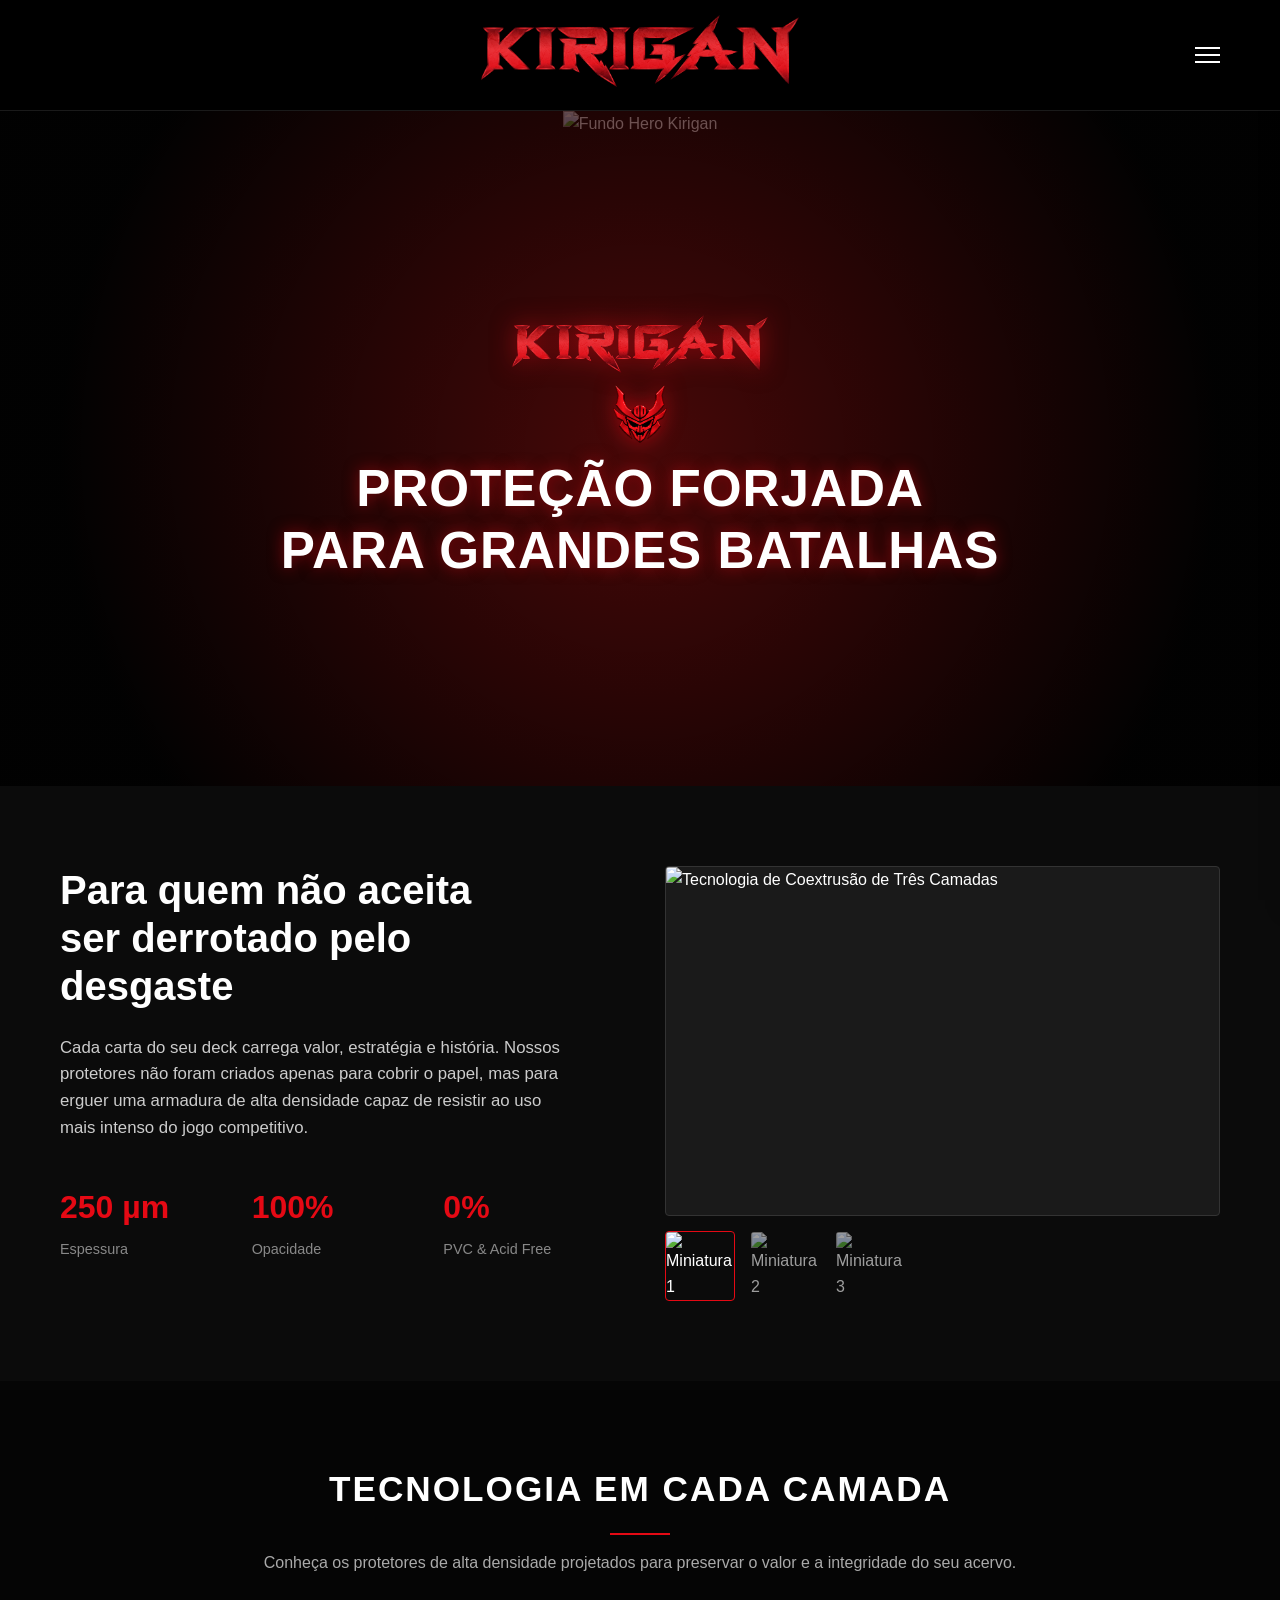
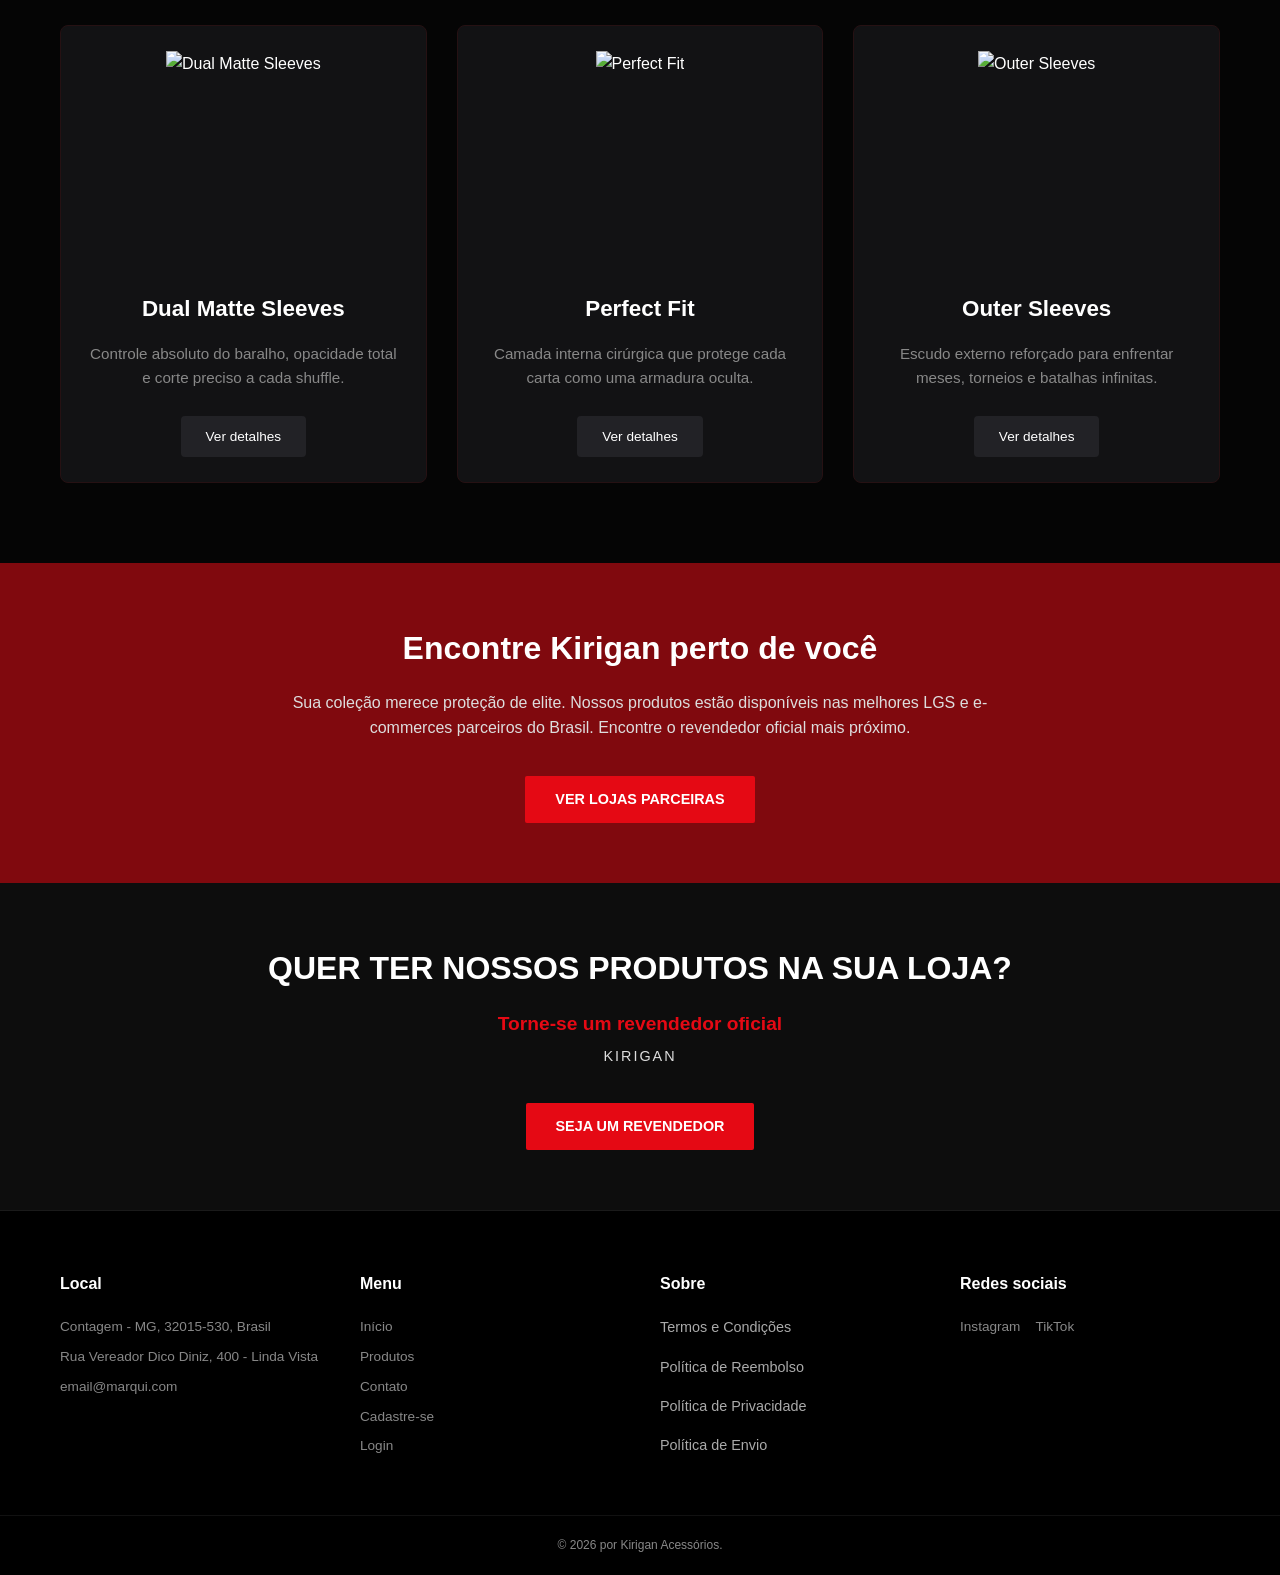
==== index.html @ 913b8e01 "Últimas adições de páginas Ultimas atualizaçãos" ====
<!DOCTYPE html>
<html lang="pt-BR">
<head>
  <meta charset="UTF-8">
  <meta name="viewport" content="width=device-width, initial-scale=1.0">
  <title>KIRIGAN - Proteção Forjada para Grandes Batalhas</title>
  <link rel="stylesheet" href="src/css/styles.css">
</head>
<body>

  <!-- Header / Nav -->
  <header class="navbar">
    <div class="container nav-container">
      <div class="logo">
        <a href="index.html">
          <img src="src/images/logo.png" alt="Kirigan Logo" class="logo-img-header">
        </a>
      </div>
      <button class="menu-toggle" id="menuToggle" aria-label="Abrir Menu">
        <span></span>
        <span></span>
        <span></span>
      </button>
    </div>
  </header>

  <!-- Side Menu (Menu Lateral) -->
  <div class="side-menu-overlay" id="sideMenuOverlay"></div>
  <aside class="side-menu" id="sideMenu">
    <div class="side-menu-header">
      <img src="src/images/emblema.png" alt="Emblema Kirigan" class="side-menu-emblem">
      <button class="menu-close" id="menuClose" aria-label="Fechar Menu">&times;</button>
    </div>
    <nav class="side-nav">
      <ul>
        <li><a href="index.html">Início</a></li>
        <li><a href="produtos.html">Produtos</a></li>
        <li class="has-submenu">
          <a href="#" class="submenu-toggle">Sobre <span class="arrow">▼</span></a>
          <ul class="submenu">
            <li><a href="termos-e-condicoes.html">Termos e Condições</a></li>
            <li><a href="politica-de-reembolso.html">Política de Reembolso</a></li>
            <li><a href="politica-de-privacidade.html">Política de Privacidade</a></li>
            <li><a href="politica-de-envio.html">Política de Envio</a></li>
          </ul>
        </li>
        <li><a href="contato.html">Contato</a></li>
        <li><a href="cadastre-se.html">Cadastre-se</a></li>
        <li><a href="login.html">Login</a></li>
      </ul>
    </nav>
  </aside>

  <!-- Hero Section -->
  <section class="hero">
    <div class="hero-bg">
      <img src="src/images/Hero Home.png" alt="Fundo Hero Kirigan">
    </div>
    <div class="hero-overlay"></div>
    <div class="hero-content">
      <div class="hero-brand-stack">
        <img src="src/images/logo.png" alt="Kirigan Logo" class="hero-logo-top">
        <img src="src/images/emblema.png" alt="Emblema Kirigan" class="hero-emblem">
      </div>
      <h2>PROTEÇÃO FORJADA<br>PARA GRANDES BATALHAS</h2>
    </div>
  </section>

  <!-- Feature Section (Sobre o Produto) -->
  <section class="about-section">
    <div class="container about-grid">
      <div class="about-text">
        <h2>Para quem não aceita<br>ser derrotado pelo<br>desgaste</h2>
        <p>
          Cada carta do seu deck carrega valor, estratégia e história. Nossos protetores não foram criados apenas para cobrir o papel, mas para erguer uma armadura de alta densidade capaz de resistir ao uso mais intenso do jogo competitivo.
        </p>
        
        <div class="stats-grid">
          <div class="stat-item">
            <h3>250 µm</h3>
            <p>Espessura</p>
          </div>
          <div class="stat-item">
            <h3>100%</h3>
            <p>Opacidade</p>
          </div>
          <div class="stat-item">
            <h3>0%</h3>
            <p>PVC & Acid Free</p>
          </div>
        </div>
      </div>

      <div class="about-gallery">
        <div class="main-image-box">
          <img id="mainDisplayImage" src="src/images/Tecnologia de Coextrusão em Três Camadas.png" alt="Tecnologia de Coextrusão de Três Camadas">
        </div>
        <div class="thumbs-grid">
          <img src="src/images/Ensaio de Tração de Filme Plástico Teal.png" class="thumb active" onclick="changeImage(this.src)" alt="Miniatura 1">
          <img src="src/images/Caixas KIRIGAN com Leques Texturizados.png" class="thumb" onclick="changeImage(this.src)" alt="Miniatura 2">
          <img src="src/images/Tecnologia de Coextrusão em Três Camadas.png" class="thumb" onclick="changeImage(this.src)" alt="Miniatura 3">
        </div>
      </div>
    </div>
  </section>

  <!-- Products Section -->
  <section class="products-section">
    <div class="container">
      <div class="section-header">
        <h2>TECNOLOGIA EM CADA CAMADA</h2>
        <hr class="red-line">
        <p>Conheça os protetores de alta densidade projetados para preservar o valor e a integridade do seu acervo.</p>
      </div>

      <div class="cards-grid">
        <!-- Card 1 -->
        <div class="card">
          <div class="card-img">
            <img src="src/images/Dual matte.png" alt="Dual Matte Sleeves">
          </div>
          <h3>Dual Matte Sleeves</h3>
          <p>Controle absoluto do baralho, opacidade total e corte preciso a cada shuffle.</p>
          <a href="#" class="btn-secondary">Ver detalhes</a>
        </div>

        <!-- Card 2 -->
        <div class="card">
          <div class="card-img">
            <img src="src/images/Perfect fit.png" alt="Perfect Fit">
          </div>
          <h3>Perfect Fit</h3>
          <p>Camada interna cirúrgica que protege cada carta como uma armadura oculta.</p>
          <a href="#" class="btn-secondary">Ver detalhes</a>
        </div>

        <!-- Card 3 -->
        <div class="card">
          <div class="card-img">
            <img src="src/images/Outer Sleeve.png" alt="Outer Sleeves">
          </div>
          <h3>Outer Sleeves</h3>
          <p>Escudo externo reforçado para enfrentar meses, torneios e batalhas infinitas.</p>
          <a href="#" class="btn-secondary">Ver detalhes</a>
        </div>
      </div>
    </div>
  </section>

  <!-- CTA Store Locator -->
  <section class="cta-banner red-banner">
    <div class="container">
      <h2>Encontre Kirigan perto de você</h2>
      <p>Sua coleção merece proteção de elite. Nossos produtos estão disponíveis nas melhores LGS e e-commerces parceiros do Brasil. Encontre o revendedor oficial mais próximo.</p>
      <a href="#" class="btn-main">VER LOJAS PARCEIRAS</a>
    </div>
  </section>

  <!-- CTA B2B (Revendedor) -->
  <section class="cta-banner dark-banner">
    <div class="container">
      <h2>QUER TER NOSSOS PRODUTOS NA SUA LOJA?</h2>
      <p class="highlight-red">Torne-se um revendedor oficial</p>
      <p class="brand-sub">KIRIGAN</p>
      <a href="#" class="btn-main font-bold">SEJA UM REVENDEDOR</a>
    </div>
  </section>

  <!-- Footer -->
  <footer class="footer">
    <div class="container footer-grid">
      <div class="footer-col">
        <h4>Local</h4>
        <p>Contagem - MG, 32015-530, Brasil</p>
        <p>Rua Vereador Dico Diniz, 400 - Linda Vista</p>
        <p>email@marqui.com</p>
      </div>

      <div class="footer-col">
        <h4>Menu</h4>
        <ul>
          <li><a href="index.html">Início</a></li>
          <li><a href="produtos.html">Produtos</a></li>
          <li><a href="contato.html">Contato</a></li>
          <li><a href="cadastre-se.html">Cadastre-se</a></li>
          <li><a href="login.html">Login</a></li>
        </ul>
      </div>

      <div class="footer-col">
        <h4>Sobre</h4>
        <ul class="footer-submenu">
          <li><a href="termos-e-condicoes.html">Termos e Condições</a></li>
          <li><a href="politica-de-reembolso.html">Política de Reembolso</a></li>
          <li><a href="politica-de-privacidade.html">Política de Privacidade</a></li>
          <li><a href="politica-de-envio.html">Política de Envio</a></li>
        </ul>
      </div>

      <div class="footer-col">
        <h4>Redes sociais</h4>
        <div class="social-links">
          <a href="#" aria-label="Instagram">Instagram</a>
          <a href="#" aria-label="TikTok">TikTok</a>
        </div>
      </div>
    </div>
    
    <div class="footer-bottom">
      <p>&copy; 2026 por Kirigan Acessórios.</p>
    </div>
  </footer>

  <script src="src/script/script.js"></script>
</body>
</html>
---- src/css/styles.css ----
/* RESET & BASE STYLES */
* {
  margin: 0;
  padding: 0;
  box-sizing: border-box;
  font-family: 'Segoe UI', Tahoma, Geneva, Verdana, sans-serif;
}

body {
  background-color: #0d0d0d;
  color: #ffffff;
  line-height: 1.6;
}

.container {
  max-width: 1200px;
  margin: 0 auto;
  padding: 0 20px;
}

/* NAVBAR */
.navbar {
  background-color: #000000;
  padding: 15px 0;
  border-bottom: 1px solid #1a1a1a;
  position: sticky;
  top: 0;
  z-index: 100;
}

.nav-container {
  position: relative;
  display: flex;
  justify-content: center;
  align-items: center;
}

.logo {
  text-align: center;
}

.logo a {
  display: inline-block;
  text-decoration: none;
}

.logo-img-header {
  height: 72px;
  width: auto;
  display: block;
  object-fit: contain;
}

.menu-toggle {
  position: absolute;
  right: 20px;
  background: none;
  border: none;
  cursor: pointer;
  display: flex;
  flex-direction: column;
  gap: 5px;
}

.menu-toggle span {
  display: block;
  width: 25px;
  height: 2px;
  background-color: #ffffff;
}

/* SIDE MENU (MENU LATERAL E SUB-MENU) */
.side-menu-overlay {
  position: fixed;
  top: 0;
  left: 0;
  width: 100%;
  height: 100%;
  background-color: rgba(0, 0, 0, 0.6);
  opacity: 0;
  visibility: hidden;
  transition: opacity 0.3s ease, visibility 0.3s ease;
  z-index: 998;
}

.side-menu-overlay.active {
  opacity: 1;
  visibility: visible;
}

.side-menu {
  position: fixed;
  top: 0;
  right: -320px;
  width: 300px;
  height: 100%;
  background-color: #000000;
  border-left: 1px solid #1a1a1a;
  box-shadow: -5px 0 25px rgba(0, 0, 0, 0.8);
  transition: right 0.4s cubic-bezier(0.77, 0, 0.175, 1);
  z-index: 999;
  display: flex;
  flex-direction: column;
  padding: 30px;
  overflow-y: auto;
}

.side-menu.active {
  right: 0;
}

.side-menu-header {
  display: flex;
  justify-content: space-between;
  align-items: center;
  margin-bottom: 30px;
}

.side-menu-emblem {
  height: 32px;
  width: auto;
  object-fit: contain;
}

.menu-close {
  background: none;
  border: none;
  color: #ffffff;
  font-size: 2.2rem;
  cursor: pointer;
  transition: color 0.3s;
  line-height: 1;
}

.menu-close:hover {
  color: #e50914;
}

.side-nav ul {
  list-style: none;
  display: flex;
  flex-direction: column;
  gap: 15px;
}

.side-nav ul li a {
  position: relative;
  color: #ffffff;
  text-decoration: none;
  font-size: 1.1rem;
  font-weight: 500;
  display: inline-block;
  transition: color 0.3s;
}

.side-nav ul li a:hover {
  color: #ffffff;
}

.side-nav ul li a::after {
  content: '';
  position: absolute;
  left: 0;
  bottom: -4px;
  width: 0;
  height: 2px;
  background-color: #ffffff;
  transition: width 0.3s ease-in-out;
}

.side-nav ul li a:hover::after {
  width: 100%;
}

/* SUB-MENU ESTILOS */
.has-submenu {
  position: relative;
}

.submenu-toggle {
  display: flex !important;
  align-items: center;
  justify-content: space-between;
  width: 100%;
}

.submenu-toggle .arrow {
  font-size: 0.7rem;
  margin-left: 10px;
  transition: transform 0.3s ease;
}

.has-submenu.open .arrow {
  transform: rotate(180deg);
}

.submenu {
  max-height: 0;
  overflow: hidden;
  transition: max-height 0.4s ease, padding 0.3s ease;
  display: flex;
  flex-direction: column;
  gap: 10px !important;
  padding-left: 15px;
  margin-top: 5px;
  border-left: 2px solid #e50914;
}

.has-submenu.open .submenu {
  max-height: 300px;
  padding-top: 8px;
  padding-bottom: 8px;
}

.submenu li a {
  font-size: 0.92rem !important;
  color: #aaaaaa !important;
}

.submenu li a:hover {
  color: #e50914 !important;
}

/* HERO SECTION */
.hero {
  position: relative;
  height: 75vh;
  min-height: 500px;
  display: flex;
  align-items: center;
  justify-content: center;
  text-align: center;
  overflow: hidden;
}

.hero-bg {
  position: absolute;
  top: 0;
  left: 0;
  width: 100%;
  height: 100%;
}

.hero-bg img {
  width: 100%;
  height: 100%;
  object-fit: cover;
}

.hero-overlay {
  position: absolute;
  top: 0;
  left: 0;
  width: 100%;
  height: 100%;
  background: radial-gradient(circle, rgba(160, 0, 0, 0.4) 0%, rgba(0, 0, 0, 0.9) 80%);
}

.hero-content {
  position: relative;
  z-index: 2;
  display: flex;
  flex-direction: column;
  align-items: center;
}

.hero-brand-stack {
  display: flex;
  flex-direction: column;
  align-items: center;
  gap: 12px;
  margin-bottom: 10px;
}

.hero-logo-top {
  height: 58px;
  width: auto;
  object-fit: contain;
  filter: drop-shadow(0 0 12px rgba(229, 9, 20, 0.5));
}

.hero-emblem {
  height: 58px;
  width: auto;
  object-fit: contain;
  filter: drop-shadow(0 0 10px rgba(229, 9, 20, 0.6));
}

.hero-content h2 {
  font-size: 3.2rem;
  font-weight: 900;
  text-transform: uppercase;
  letter-spacing: 1px;
  line-height: 1.2;
  margin-top: 5px;
  text-shadow: 0 0 15px rgba(229, 9, 20, 0.5);
}

/* ABOUT SECTION */
.about-section {
  padding: 80px 0;
  background-color: #0b0b0b;
}

.about-grid {
  display: grid;
  grid-template-columns: 1fr 1fr;
  gap: 50px;
  align-items: center;
}

.about-text h2 {
  font-size: 2.5rem;
  line-height: 1.2;
  margin-bottom: 25px;
}

.about-text p {
  color: #cccccc;
  font-size: 1.05rem;
  margin-bottom: 40px;
  max-width: 500px;
}

.stats-grid {
  display: grid;
  grid-template-columns: repeat(3, 1fr);
  gap: 20px;
}

.stat-item h3 {
  color: #e50914;
  font-size: 2rem;
  font-weight: 800;
}

.stat-item p {
  color: #888888;
  font-size: 0.9rem;
  margin-top: 5px;
}

.about-gallery .main-image-box {
  width: 100%;
  height: 350px;
  background-color: #1a1a1a;
  border-radius: 4px;
  overflow: hidden;
  border: 1px solid #333;
}

.about-gallery .main-image-box img {
  width: 100%;
  height: 100%;
  object-fit: cover;
}

.thumbs-grid {
  display: flex;
  gap: 15px;
  margin-top: 15px;
}

.thumbs-grid img {
  width: 70px;
  height: 70px;
  object-fit: cover;
  border-radius: 4px;
  cursor: pointer;
  opacity: 0.6;
  border: 1px solid transparent;
  transition: all 0.3s ease;
}

.thumbs-grid img.active,
.thumbs-grid img:hover {
  opacity: 1;
  border-color: #e50914;
}

/* PRODUCTS SECTION */
.products-section {
  padding: 80px 0;
  background-color: #050505;
  text-align: center;
}

.section-header h2 {
  font-size: 2.2rem;
  letter-spacing: 2px;
}

.red-line {
  width: 60px;
  height: 2px;
  background-color: #e50914;
  border: none;
  margin: 15px auto;
}

.section-header p {
  color: #aaaaaa;
  margin-bottom: 50px;
}

.cards-grid {
  display: grid;
  grid-template-columns: repeat(3, 1fr);
  gap: 30px;
}

.card {
  background: #121214;
  border: 1px solid #261113;
  border-radius: 8px;
  padding: 25px;
  display: flex;
  flex-direction: column;
  align-items: center;
  transition: transform 0.3s ease, border-color 0.3s ease;
}

.card:hover {
  transform: translateY(-5px);
  border-color: #e50914;
}

.card-img {
  width: 100%;
  height: 220px;
  margin-bottom: 20px;
  border-radius: 4px;
  overflow: hidden;
}

.card-img img {
  width: 100%;
  height: 100%;
  object-fit: cover;
}

.card h3 {
  font-size: 1.4rem;
  margin-bottom: 15px;
}

.card p {
  color: #888888;
  font-size: 0.95rem;
  margin-bottom: 25px;
  flex-grow: 1;
}

.btn-secondary {
  display: inline-block;
  padding: 10px 25px;
  background-color: #222226;
  color: #ffffff;
  text-decoration: none;
  border-radius: 4px;
  font-size: 0.85rem;
  transition: background-color 0.3s;
}

.btn-secondary:hover {
  background-color: #333338;
}

/* CTA BANNERS */
.cta-banner {
  padding: 60px 20px;
  text-align: center;
}

.red-banner {
  background-color: #80090e;
}

.dark-banner {
  background-color: #0d0d0d;
}

.cta-banner h2 {
  font-size: 2rem;
  margin-bottom: 15px;
}

.cta-banner p {
  max-width: 700px;
  margin: 0 auto 25px auto;
  color: #dddddd;
}

.highlight-red {
  color: #e50914 !important;
  font-weight: 600;
  font-size: 1.2rem;
  margin-bottom: 5px !important;
}

.brand-sub {
  color: #888888;
  letter-spacing: 2px;
  font-size: 0.9rem;
}

.btn-main {
  display: inline-block;
  background-color: #e50914;
  color: #ffffff;
  padding: 12px 30px;
  text-decoration: none;
  font-size: 0.9rem;
  font-weight: 700;
  border-radius: 2px;
  margin-top: 10px;
  transition: background-color 0.3s;
}

.btn-main:hover {
  background-color: #b30710;
}

/* FOOTER */
.footer {
  background-color: #000000;
  padding: 60px 0 20px 0;
  border-top: 1px solid #1a1a1a;
  color: #888888;
  font-size: 0.85rem;
}

.footer-grid {
  display: grid;
  grid-template-columns: repeat(4, 1fr);
  gap: 40px;
  margin-bottom: 50px;
}

.footer-col h4 {
  color: #ffffff;
  margin-bottom: 20px;
  font-size: 1rem;
}

.footer-col p {
  margin-bottom: 8px;
}

.footer-col ul {
  list-style: none;
}

.footer-col ul li {
  margin-bottom: 8px;
}

.footer-col a {
  color: #888888;
  text-decoration: none;
  transition: color 0.3s;
}

.footer-col a:hover {
  color: #ffffff;
}

.social-links {
  display: flex;
  gap: 15px;
}

.footer-bottom {
  text-align: center;
  padding-top: 20px;
  border-top: 1px solid #111111;
  font-size: 0.75rem;
}

/* PÁGINAS JURÍDICAS / INSTITUCIONAIS */
.page-header-banner {
  background-color: #121214;
  padding: 60px 0;
  text-align: center;
  border-bottom: 1px solid #1a1a1a;
}

.page-header-banner h1 {
  font-size: 2.2rem;
  color: #ffffff;
}

.legal-content-section {
  padding: 60px 0;
  background-color: #0d0d0d;
}

.legal-container {
  max-width: 900px;
  color: #cccccc;
}

.legal-container h2 {
  font-size: 1.4rem;
  color: #ffffff;
  margin-bottom: 20px;
  border-bottom: 1px solid #222;
  padding-bottom: 10px;
}

.legal-container h3 {
  font-size: 1.15rem;
  color: #e50914;
  margin-top: 30px;
  margin-bottom: 10px;
}

.legal-container p {
  margin-bottom: 15px;
  font-size: 0.95rem;
  line-height: 1.7;
}

.legal-container ul {
  margin-left: 20px;
  margin-bottom: 20px;
}

.legal-container ul li {
  margin-bottom: 8px;
  font-size: 0.95rem;
}

/* RESPONSIVE DESIGN */
@media (max-width: 900px) {
  .about-grid, .cards-grid, .footer-grid {
    grid-template-columns: 1fr;
  }
  
  .hero-content h2 {
    font-size: 2rem;
  }
  
  .stats-grid {
    grid-template-columns: 1fr 1fr 1fr;
    text-align: center;
  }
}

/* SUB-MENU DO RODAPÉ */
.footer-submenu {
  list-style: none;
  display: flex;
  flex-direction: column;
  gap: 8px;
}

.footer-submenu li a {
  color: #aaaaaa;
  font-size: 0.9rem;
  text-decoration: none;
  transition: color 0.3s;
}

.footer-submenu li a:hover {
  color: #e50914;
}
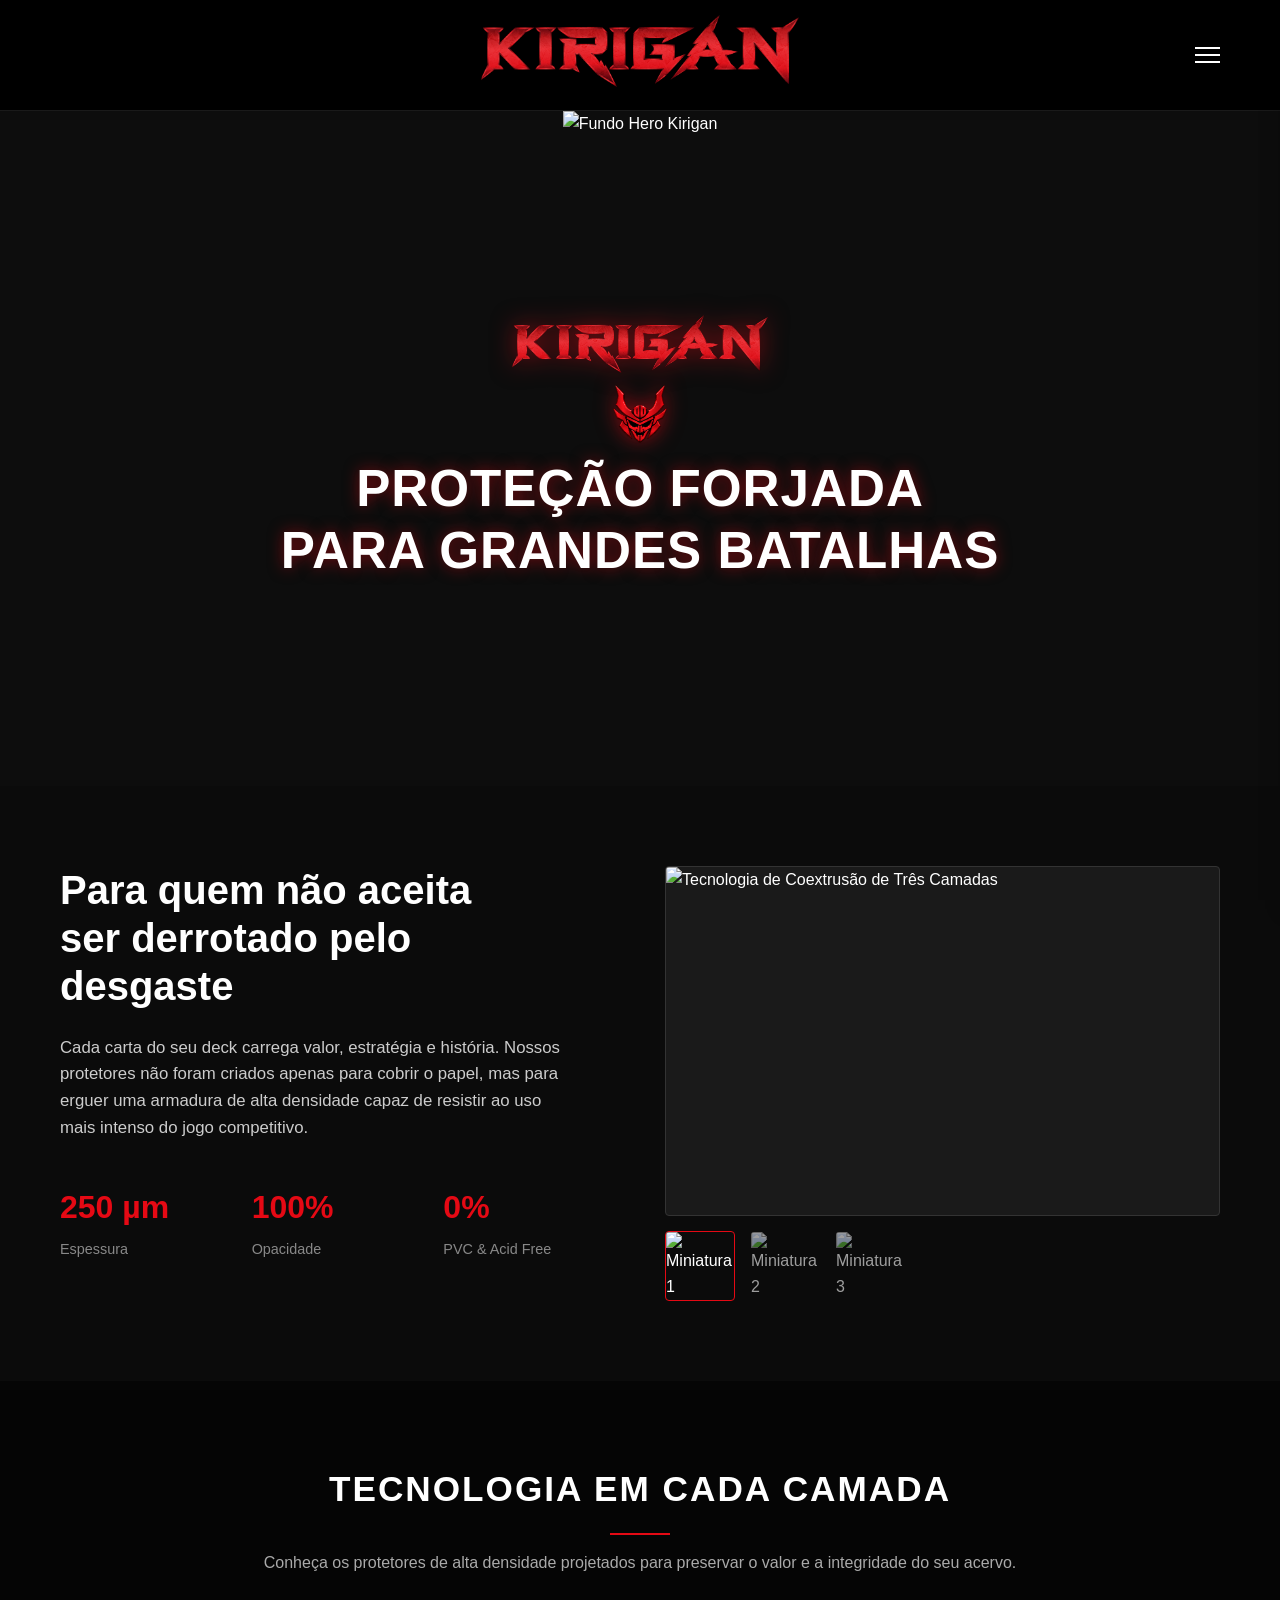
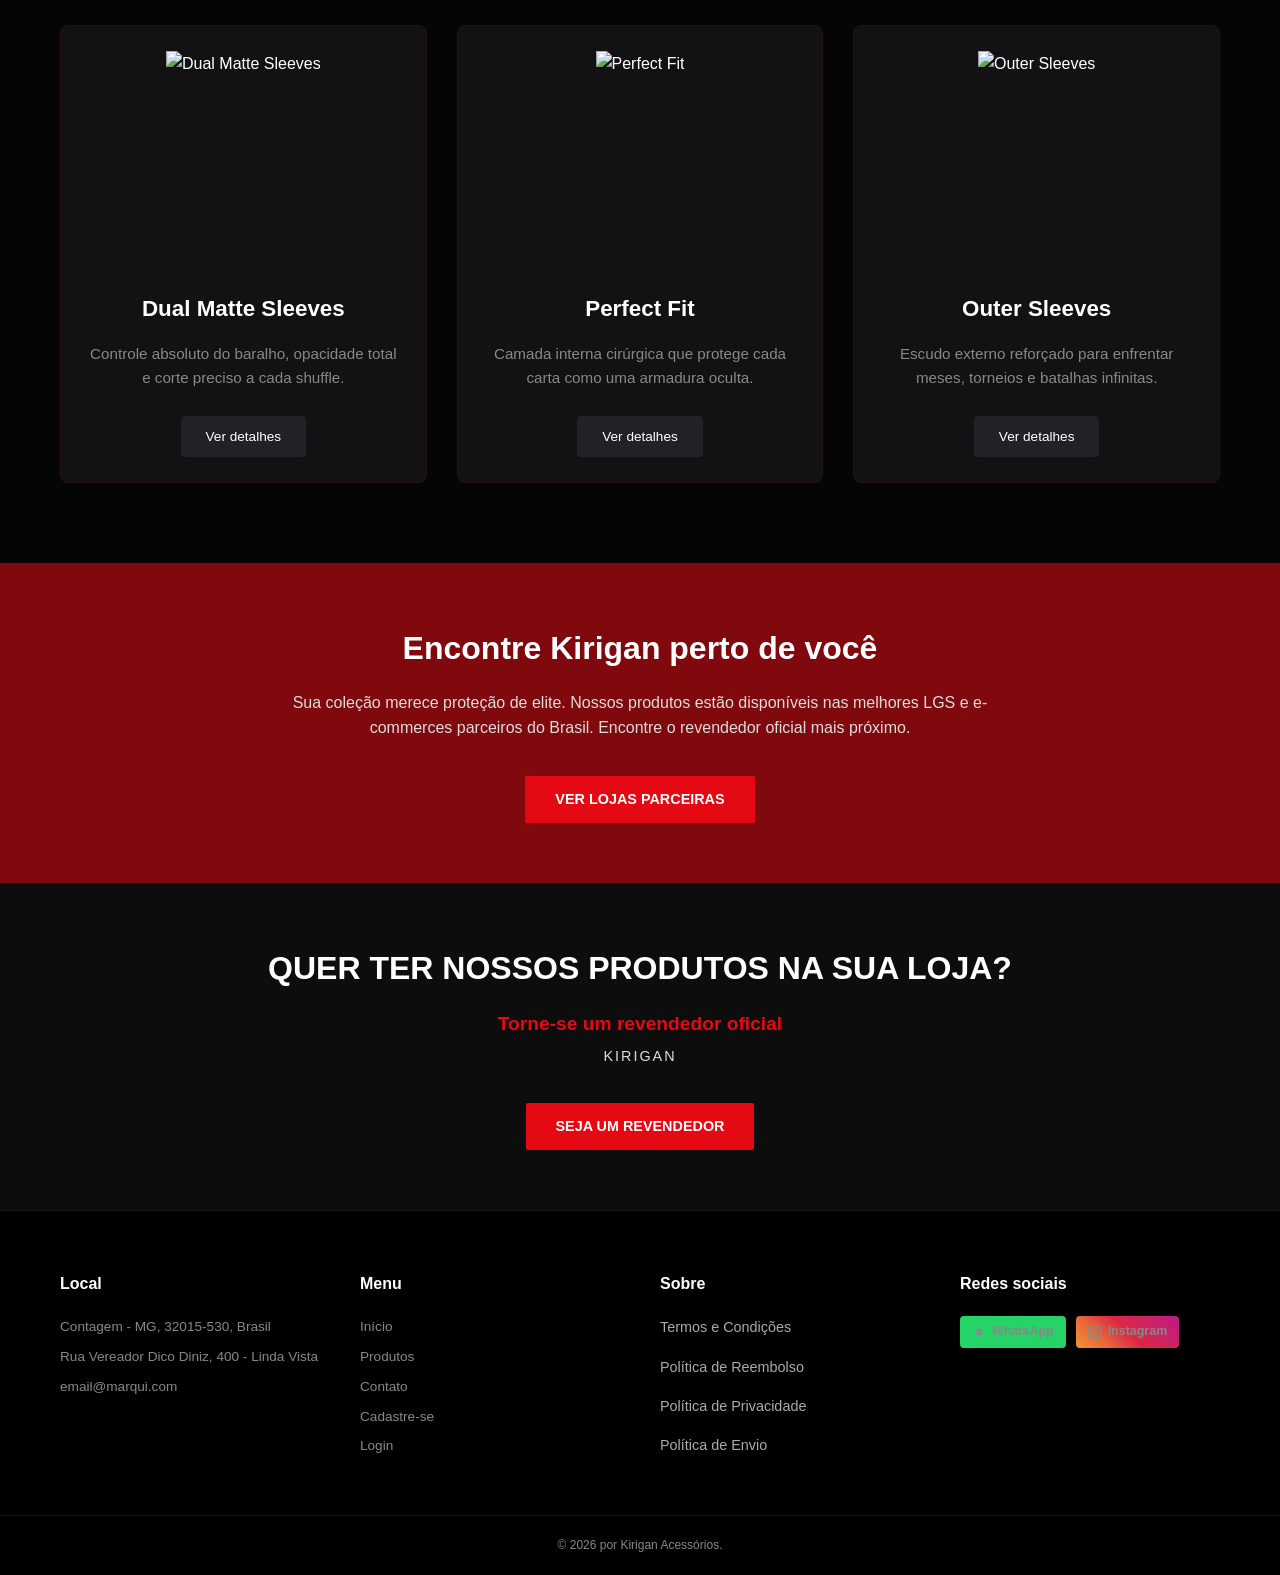
==== commit 28c1dbd7: "Atualização e adição Adição das páginas de produtos, contatos e botõs de redes sociais." ====
--- a/index.html
+++ b/index.html
@@ -162,13 +162,14 @@
       <h2>QUER TER NOSSOS PRODUTOS NA SUA LOJA?</h2>
       <p class="highlight-red">Torne-se um revendedor oficial</p>
       <p class="brand-sub">KIRIGAN</p>
-      <a href="#" class="btn-main font-bold">SEJA UM REVENDEDOR</a>
+      <a href="cadastre-se.html" class="btn-main font-bold">SEJA UM REVENDEDOR</a>
     </div>
   </section>
 
   <!-- Footer -->
   <footer class="footer">
     <div class="container footer-grid">
+      
       <div class="footer-col">
         <h4>Local</h4>
         <p>Contagem - MG, 32015-530, Brasil</p>
@@ -180,7 +181,7 @@
         <h4>Menu</h4>
         <ul>
           <li><a href="index.html">Início</a></li>
-          <li><a href="produtos.html">Produtos</a></li>
+          <li><a href="produtos.html?produto=dual-matte">Produtos</a></li>
           <li><a href="contato.html">Contato</a></li>
           <li><a href="cadastre-se.html">Cadastre-se</a></li>
           <li><a href="login.html">Login</a></li>
@@ -199,13 +200,21 @@
 
       <div class="footer-col">
         <h4>Redes sociais</h4>
-        <div class="social-links">
-          <a href="#" aria-label="Instagram">Instagram</a>
-          <a href="#" aria-label="TikTok">TikTok</a>
-        </div>
-      </div>
-    </div>
-    
+        <div class="footer-social-badges">
+          <a href="https://wa.me/553187849663?text=Olá,%20gostaria%20de%20mais%20informações." target="_blank" class="footer-badge-btn footer-badge-whatsapp" aria-label="WhatsApp">
+            <svg width="14" height="14" viewBox="0 0 24 24" fill="currentColor"><path d="M12.031 6.172c-3.181 0-5.767 2.586-5.768 5.766-.001 1.298.38 2.27 1.019 3.287l-.582 2.128 2.182-.573c.978.58 1.911.928 3.145.929 3.178 0 5.767-2.587 5.768-5.766.001-3.187-2.575-5.77-5.764-5.771zm3.392 8.244c-.144.405-.837.774-1.17.824-.299.045-.677.063-1.092-.069-.252-.08-.575-.187-.988-.365-1.739-.751-2.874-2.502-2.961-2.617-.087-.116-.708-.94-.708-1.793s.448-1.273.607-1.446c.159-.173.346-.217.462-.217l.332.006c.106.005.249-.04.39.298.144.347.491 1.2.534 1.287.043.087.072.188.014.304-.058.116-.087.188-.173.289l-.26.304c-.087.086-.177.18-.076.354.101.174.449.741.964 1.201.662.591 1.221.774 1.394.86s.274.072.376-.043c.101-.116.433-.506.549-.68.116-.173.231-.145.39-.087s1.011.477 1.184.564.289.13.332.202c.045.072.045.419-.1.824z"/></svg>
+            WhatsApp
+          </a>
+          <a href="https://www.instagram.com/kirigan.acessorios/" target="_blank" class="footer-badge-btn footer-badge-instagram" aria-label="Instagram">
+            <svg width="14" height="14" viewBox="0 0 24 24" fill="currentColor"><path d="M12 2.163c3.204 0 3.584.012 4.85.07 3.252.148 4.771 1.691 4.919 4.919.058 1.265.069 1.645.069 4.849 0 3.205-.012 3.584-.069 4.849-.149 3.225-1.664 4.771-4.919 4.919-1.266.058-1.644.07-4.85.07-3.204 0-3.584-.012-4.849-.07-3.26-.149-4.771-1.699-4.919-4.92-.058-1.265-.07-1.644-.07-4.849 0-3.204.013-3.583.07-4.849.149-3.227 1.664-4.771 4.919-4.919 1.266-.057 1.645-.069 4.849-.069zm0-2.163c-3.259 0-3.667.014-4.947.072-4.358.2-6.78 2.618-6.98 6.98-.059 1.281-.073 1.689-.073 4.948 0 3.259.014 3.668.072 4.948.2 4.358 2.618 6.78 6.98 6.98 1.281.058 1.689.072 4.948.072 3.259 0 3.668-.014 4.948-.072 4.354-.2 6.782-2.618 6.979-6.98.059-1.28.073-1.689.073-4.948 0-3.259-.014-3.667-.072-4.947-.196-4.354-2.617-6.78-6.979-6.98-1.281-.059-1.69-.073-4.949-.073zm0 5.838c-3.403 0-6.162 2.759-6.162 6.162s2.759 6.163 6.162 6.163 6.162-2.759 6.162-6.163c0-3.403-2.759-6.162-6.162-6.162zm0 10.162c-2.209 0-4-1.79-4-4 0-2.209 1.791-4 4-4s4 1.791 4 4c0 2.21-1.791 4-4 4zm6.406-11.845c-.796 0-1.441.645-1.441 1.44s.645 1.44 1.441 1.44c.795 0 1.439-.645 1.439-1.44s-.644-1.44-1.439-1.44z"/></svg>
+            Instagram
+          </a>
+        </div>
+      </div>
+
+    </div>
+
+    <!-- Esta div fica fora do grid, ocupando 100% da largura e centralizada -->
     <div class="footer-bottom">
       <p>&copy; 2026 por Kirigan Acessórios.</p>
     </div>
@@ -213,4 +222,4 @@
 
   <script src="src/script/script.js"></script>
 </body>
-</html>+</html>
--- a/src/css/styles.css
+++ b/src/css/styles.css
@@ -253,7 +253,6 @@
   left: 0;
   width: 100%;
   height: 100%;
-  background: radial-gradient(circle, rgba(160, 0, 0, 0.4) 0%, rgba(0, 0, 0, 0.9) 80%);
 }
 
 .hero-content {
@@ -573,8 +572,15 @@
 .footer-bottom {
   text-align: center;
   padding-top: 20px;
+  margin-top: 30px;
   border-top: 1px solid #111111;
   font-size: 0.75rem;
+  width: 100%;
+}
+
+.footer-bottom p {
+  width: 100%;
+  text-align: center;
 }
 
 /* PÁGINAS JURÍDICAS / INSTITUCIONAIS */
@@ -632,18 +638,38 @@
 }
 
 /* RESPONSIVE DESIGN */
-@media (max-width: 900px) {
-  .about-grid, .cards-grid, .footer-grid {
+@media (max-width: 770px) {
+
+  .about-grid,
+  .cards-grid,
+  .footer-grid {
     grid-template-columns: 1fr;
   }
-  
+
   .hero-content h2 {
     font-size: 2rem;
   }
-  
+
   .stats-grid {
     grid-template-columns: 1fr 1fr 1fr;
     text-align: center;
+  }
+
+  .logo-img-header {
+    height: 45px;
+    max-width: 65vw;
+  }
+
+  .form-row {
+    grid-template-columns: 1fr;
+  }
+
+  .form-group.full-width {
+    grid-column: span 1;
+  }
+
+  .register-card-box {
+    padding: 20px;
   }
 }
 
@@ -664,4 +690,712 @@
 
 .footer-submenu li a:hover {
   color: #e50914;
+}
+
+/* --- ESTILOS DA PÁGINA DE CADASTRO (PORTAL LOJISTAS) --- */
+.register-section {
+  padding: 60px 20px;
+  background-color: #0d0d0d;
+  display: flex;
+  justify-content: center;
+  align-items: center;
+  min-height: calc(75vh - 100px);
+}
+
+.register-card-box {
+  background-color: #121214;
+  border: 1px solid #261113;
+  border-radius: 12px;
+  padding: 40px;
+  max-width: 800px;
+  width: 100%;
+  margin: 0 auto;
+  box-shadow: 0 10px 30px rgba(0, 0, 0, 0.6);
+}
+
+.register-card-header {
+  text-align: center;
+  margin-bottom: 35px;
+}
+
+.register-card-header h2 {
+  font-size: 2rem;
+  color: #ffffff;
+  text-transform: uppercase;
+  letter-spacing: 1px;
+}
+
+.register-card-header p {
+  color: #aaaaaa;
+  font-size: 0.95rem;
+  margin-top: 5px;
+}
+
+.register-form {
+  display: flex;
+  flex-direction: column;
+  gap: 20px;
+}
+
+.form-row {
+  display: grid;
+  grid-template-columns: 1fr 1fr;
+  gap: 20px;
+}
+
+.form-group {
+  display: flex;
+  flex-direction: column;
+  gap: 8px;
+}
+
+.form-group.full-width {
+  grid-column: span 2;
+}
+
+.form-group label {
+  color: #dddddd;
+  font-size: 0.9rem;
+  font-weight: 500;
+}
+
+.input-wrapper {
+  position: relative;
+  display: flex;
+  align-items: center;
+}
+
+.input-wrapper input {
+  width: 100%;
+  background-color: #1a1a1e;
+  border: 1px solid #333338;
+  border-radius: 6px;
+  padding: 12px 15px;
+  padding-right: 45px;
+  color: #ffffff;
+  font-size: 0.95rem;
+  transition: border-color 0.3s, box-shadow 0.3s;
+}
+
+.input-wrapper input:focus {
+  outline: none;
+  border-color: #e50914;
+  box-shadow: 0 0 8px rgba(229, 9, 20, 0.3);
+}
+
+.input-icon {
+  position: absolute;
+  right: 15px;
+  font-size: 1rem;
+  pointer-events: none;
+  opacity: 0.7;
+}
+
+.form-submit {
+  margin-top: 10px;
+}
+
+.full-btn {
+  width: 100%;
+  text-align: center;
+  padding: 14px;
+  font-size: 1rem;
+  border-radius: 6px;
+  cursor: pointer;
+  border: none;
+}
+
+/* Responsividade do Formulário */
+@media (max-width: 768px) {
+  .form-row {
+    grid-template-columns: 1fr;
+  }
+
+  .form-group.full-width {
+    grid-column: span 1;
+  }
+
+  .register-card-box {
+    padding: 20px;
+  }
+}
+
+/* =========================================================
+   ESTILOS COMPLETOS DA PÁGINA DE PRODUTOS
+========================================================= */
+.product-page-section {
+  padding: 40px 0 80px 0;
+  background-color: #0d0d0d;
+}
+
+.product-breadcrumb-nav {
+  display: flex;
+  justify-content: flex-end;
+  align-items: center;
+  gap: 10px;
+  margin-bottom: 25px;
+  font-size: 0.85rem;
+}
+
+.nav-product-link {
+  color: #888888;
+  text-decoration: none;
+  transition: color 0.3s;
+}
+
+.nav-product-link:hover,
+.nav-product-link.active-red {
+  color: #e50914;
+}
+
+.nav-divider {
+  color: #333333;
+}
+
+/* Grid Principal do Produto */
+.product-detail-grid {
+  display: grid;
+  grid-template-columns: 1.2fr 0.8fr;
+  gap: 45px;
+  align-items: start;
+  margin-bottom: 50px;
+}
+
+/* Galeria Esquerda */
+.product-main-stage {
+  position: relative;
+  width: 100%;
+  height: 460px;
+  background-color: #141414;
+  border: 1px solid #222222;
+  border-radius: 4px;
+  overflow: hidden;
+  display: flex;
+  align-items: center;
+  justify-content: center;
+}
+
+.product-main-stage img {
+  width: 100%;
+  height: 100%;
+  object-fit: cover;
+  transition: opacity 0.25s ease;
+}
+
+.gallery-arrow {
+  position: absolute;
+  top: 50%;
+  transform: translateY(-50%);
+  width: 34px;
+  height: 34px;
+  border-radius: 50%;
+  background-color: #ffffff;
+  color: #000000;
+  border: none;
+  font-size: 1.4rem;
+  font-weight: bold;
+  line-height: 1;
+  cursor: pointer;
+  display: flex;
+  align-items: center;
+  justify-content: center;
+  box-shadow: 0 2px 8px rgba(0, 0, 0, 0.5);
+  transition: background-color 0.2s, transform 0.2s;
+  z-index: 5;
+}
+
+.gallery-arrow:hover {
+  background-color: #e50914;
+  color: #ffffff;
+}
+
+.gallery-arrow.prev {
+  left: 15px;
+}
+
+.gallery-arrow.next {
+  right: 15px;
+}
+
+.product-thumbs-row {
+  display: flex;
+  gap: 10px;
+  margin-top: 14px;
+  flex-wrap: wrap;
+}
+
+.product-thumb-item {
+  width: 56px;
+  height: 56px;
+  border-radius: 3px;
+  overflow: hidden;
+  border: 2px solid transparent;
+  cursor: pointer;
+  opacity: 0.65;
+  transition: all 0.25s ease;
+  background-color: #1a1a1a;
+}
+
+.product-thumb-item img {
+  width: 100%;
+  height: 100%;
+  object-fit: cover;
+}
+
+.product-thumb-item.active,
+.product-thumb-item:hover {
+  opacity: 1;
+  border-color: #e50914;
+}
+
+/* Coluna Direita: Informações */
+.product-title {
+  font-size: 1.65rem;
+  font-weight: 700;
+  color: #ffffff;
+  line-height: 1.25;
+  margin-bottom: 10px;
+}
+
+.product-price {
+  font-size: 1.2rem;
+  color: #dddddd;
+  margin-bottom: 22px;
+}
+
+.product-option-group {
+  margin-bottom: 20px;
+}
+
+.option-label {
+  display: block;
+  font-size: 0.85rem;
+  color: #aaaaaa;
+  margin-bottom: 8px;
+}
+
+.selected-color-text {
+  color: #ffffff;
+  font-weight: 600;
+}
+
+/* Bolinhas de Cores (Swatches) */
+.color-swatches {
+  display: flex;
+  gap: 10px;
+  flex-wrap: wrap;
+}
+
+.color-swatch {
+  width: 22px;
+  height: 22px;
+  border-radius: 50%;
+  border: 2px solid transparent;
+  cursor: pointer;
+  transition: transform 0.2s, border-color 0.2s;
+}
+
+.color-swatch:hover {
+  transform: scale(1.15);
+}
+
+.color-swatch.active {
+  border-color: #e50914;
+  box-shadow: 0 0 0 2px #0d0d0d, 0 0 0 4px #e50914;
+}
+
+/* Controle de Quantidade */
+.qty-control {
+  display: inline-flex;
+  align-items: center;
+  background-color: #ffffff;
+  border-radius: 3px;
+  overflow: hidden;
+  height: 38px;
+}
+
+.qty-control button {
+  width: 34px;
+  height: 100%;
+  background: none;
+  border: none;
+  color: #000000;
+  font-size: 1.1rem;
+  font-weight: bold;
+  cursor: pointer;
+  transition: background-color 0.2s;
+}
+
+.qty-control button:hover {
+  background-color: #e6e6e6;
+}
+
+.qty-control input {
+  width: 44px;
+  height: 100%;
+  border: none;
+  text-align: center;
+  font-size: 0.95rem;
+  font-weight: 600;
+  color: #000000;
+  background: transparent;
+}
+
+/* Botões de Ação */
+.product-actions {
+  display: flex;
+  flex-direction: column;
+  gap: 12px;
+  margin-top: 25px;
+  margin-bottom: 25px;
+}
+
+.btn-cart,
+.btn-buy {
+  width: 100%;
+  padding: 13px 20px;
+  font-size: 0.95rem;
+  font-weight: 600;
+  border-radius: 3px;
+  cursor: pointer;
+  transition: all 0.25s ease;
+  border: none;
+}
+
+.btn-quote-link {
+  display: block;
+  text-align: center;
+  text-decoration: none;
+}
+
+.btn-cart {
+  background-color: #3a3a40;
+  color: #ffffff;
+}
+
+.btn-cart:hover {
+  background-color: #4d4d55;
+}
+
+.btn-buy {
+  background-color: #ffffff;
+  color: #000000;
+}
+
+.btn-buy:hover {
+  background-color: #e50914;
+  color: #ffffff;
+}
+
+/* Compartilhamento */
+.product-share {
+  display: flex;
+  gap: 14px;
+  align-items: center;
+}
+
+.product-share a {
+  color: #cccccc;
+  transition: color 0.25s;
+  display: flex;
+  align-items: center;
+}
+
+.product-share a:hover {
+  color: #e50914;
+}
+
+/* Caixa de Descrição com Borda Vermelha (Igual ao modelo) */
+.product-description-box {
+  background-color: #161618;
+  border: 1px solid #80090e;
+  border-radius: 8px;
+  padding: 35px 40px;
+  margin-bottom: 55px;
+}
+
+.product-description-box h2 {
+  font-size: 1.35rem;
+  letter-spacing: 1px;
+  color: #ffffff;
+  margin-bottom: 20px;
+}
+
+.description-content {
+  color: #cccccc;
+  font-size: 0.92rem;
+  line-height: 1.7;
+  overflow: hidden;
+  transition: max-height 0.4s ease;
+}
+
+.description-content.collapsed {
+  max-height: 175px;
+  position: relative;
+}
+
+.description-content.collapsed::after {
+  content: '';
+  position: absolute;
+  bottom: 0;
+  left: 0;
+  width: 100%;
+  height: 45px;
+  background: linear-gradient(transparent, #161618);
+  pointer-events: none;
+}
+
+.description-content h3 {
+  font-size: 0.95rem;
+  color: #ffffff;
+  text-transform: uppercase;
+  margin-top: 20px;
+  margin-bottom: 10px;
+}
+
+.description-content p {
+  margin-bottom: 12px;
+}
+
+.description-content ul {
+  margin-left: 18px;
+  margin-bottom: 15px;
+}
+
+.description-content ul li {
+  margin-bottom: 8px;
+}
+
+.btn-show-more {
+  background: none;
+  border: none;
+  color: #e50914;
+  font-size: 0.9rem;
+  font-weight: 600;
+  cursor: pointer;
+  margin-top: 10px;
+  padding: 0;
+  transition: color 0.2s;
+}
+
+.btn-show-more:hover {
+  color: #ff2a35;
+  text-decoration: underline;
+}
+
+/* Produtos Relacionados (Inferior) */
+.related-products-section {
+  margin-top: 20px;
+}
+
+.related-grid {
+  display: grid;
+  grid-template-columns: repeat(2, minmax(220px, 300px));
+  gap: 30px;
+}
+
+.related-card {
+  text-decoration: none;
+  display: block;
+  transition: transform 0.3s ease;
+}
+
+.related-card:hover {
+  transform: translateY(-4px);
+}
+
+.related-card-img {
+  width: 100%;
+  aspect-ratio: 1 / 1;
+  background-color: #161618;
+  border: 1px solid #261113;
+  border-radius: 4px;
+  overflow: hidden;
+  margin-bottom: 12px;
+}
+
+.related-card-img img {
+  width: 100%;
+  height: 100%;
+  object-fit: cover;
+}
+
+.related-card h4 {
+  color: #ffffff;
+  font-size: 0.95rem;
+  font-weight: 500;
+  margin-bottom: 4px;
+}
+
+.related-card span {
+  color: #888888;
+  font-size: 0.85rem;
+}
+
+@media (max-width: 770px) {
+  .product-detail-grid {
+    grid-template-columns: 1fr;
+    gap: 25px;
+  }
+
+  .product-main-stage {
+    height: 320px;
+  }
+
+  .product-description-box {
+    padding: 25px 20px;
+  }
+
+  .related-grid {
+    grid-template-columns: 1fr 1fr;
+    gap: 15px;
+  }
+}
+
+/* =========================================================
+   ESTILOS ESPECÍFICOS DA PÁGINA DE CONTATO
+========================================================= */
+.contact-card-box {
+  max-width: 850px !important;
+}
+
+.direct-contact-bar {
+  display: grid;
+  grid-template-columns: 1fr 1fr;
+  gap: 15px;
+  margin-bottom: 30px;
+}
+
+.direct-btn {
+  display: flex;
+  align-items: center;
+  justify-content: center;
+  gap: 10px;
+  padding: 12px 20px;
+  border-radius: 6px;
+  text-decoration: none;
+  font-size: 0.92rem;
+  font-weight: 600;
+  transition: opacity 0.2s, transform 0.2s;
+  color: #ffffff;
+}
+
+.direct-btn:hover {
+  opacity: 0.9;
+  transform: translateY(-2px);
+}
+
+.whatsapp-btn {
+  background-color: #25d366;
+}
+
+.instagram-btn {
+  background: linear-gradient(45deg, #f09433 0%, #e6683c 25%, #dc2743 50%, #cc2366 75%, #bc1888 100%);
+}
+
+.product-selector-box {
+  background-color: #161618;
+  border: 1px solid #26262a;
+  border-radius: 6px;
+  padding: 18px;
+}
+
+.selector-subtext {
+  font-size: 0.85rem;
+  color: #888888;
+  margin-bottom: 12px;
+}
+
+.product-picker-row {
+  display: grid;
+  grid-template-columns: 1fr 90px 110px;
+  gap: 12px;
+}
+
+.custom-picker-select,
+.custom-picker-qty {
+  background-color: #1a1a1e;
+  border: 1px solid #333338;
+  border-radius: 6px;
+  padding: 10px 12px;
+  color: #ffffff;
+  font-size: 0.92rem;
+}
+
+.custom-picker-select:focus,
+.custom-picker-qty:focus {
+  outline: none;
+  border-color: #e50914;
+}
+
+.add-item-btn {
+  height: 100%;
+  cursor: pointer;
+  font-weight: 600;
+  display: flex;
+  align-items: center;
+  justify-content: center;
+}
+
+.form-group textarea {
+  width: 100%;
+  background-color: #1a1a1e;
+  border: 1px solid #333338;
+  border-radius: 6px;
+  padding: 12px 15px;
+  color: #ffffff;
+  font-size: 0.95rem;
+  resize: vertical;
+  font-family: inherit;
+  transition: border-color 0.3s, box-shadow 0.3s;
+}
+
+.form-group textarea:focus {
+  outline: none;
+  border-color: #e50914;
+  box-shadow: 0 0 8px rgba(229, 9, 20, 0.3);
+}
+
+@media (max-width: 768px) {
+  .direct-contact-bar {
+    grid-template-columns: 1fr;
+  }
+  .product-picker-row {
+    grid-template-columns: 1fr;
+  }
+}
+
+/* =========================================================
+   BOTÕES DE REDES SOCIAIS COMPactos (RODAPÉ)
+========================================================= */
+.footer-social-badges {
+  display: flex;
+  gap: 10px;
+  margin-top: 10px;
+}
+
+.footer-badge-btn {
+  display: inline-flex;
+  align-items: center;
+  gap: 6px;
+  padding: 6px 12px;
+  border-radius: 4px;
+  text-decoration: none;
+  font-size: 0.78rem;
+  font-weight: 600;
+  color: #ffffff;
+  transition: opacity 0.2s, transform 0.2s;
+}
+
+.footer-badge-btn:hover {
+  opacity: 0.85;
+  transform: translateY(-2px);
+}
+
+.footer-badge-whatsapp {
+  background-color: #25d366;
+}
+
+.footer-badge-instagram {
+  background: linear-gradient(45deg, #f09433 0%, #e6683c 25%, #dc2743 50%, #cc2366 75%, #bc1888 100%);
 }
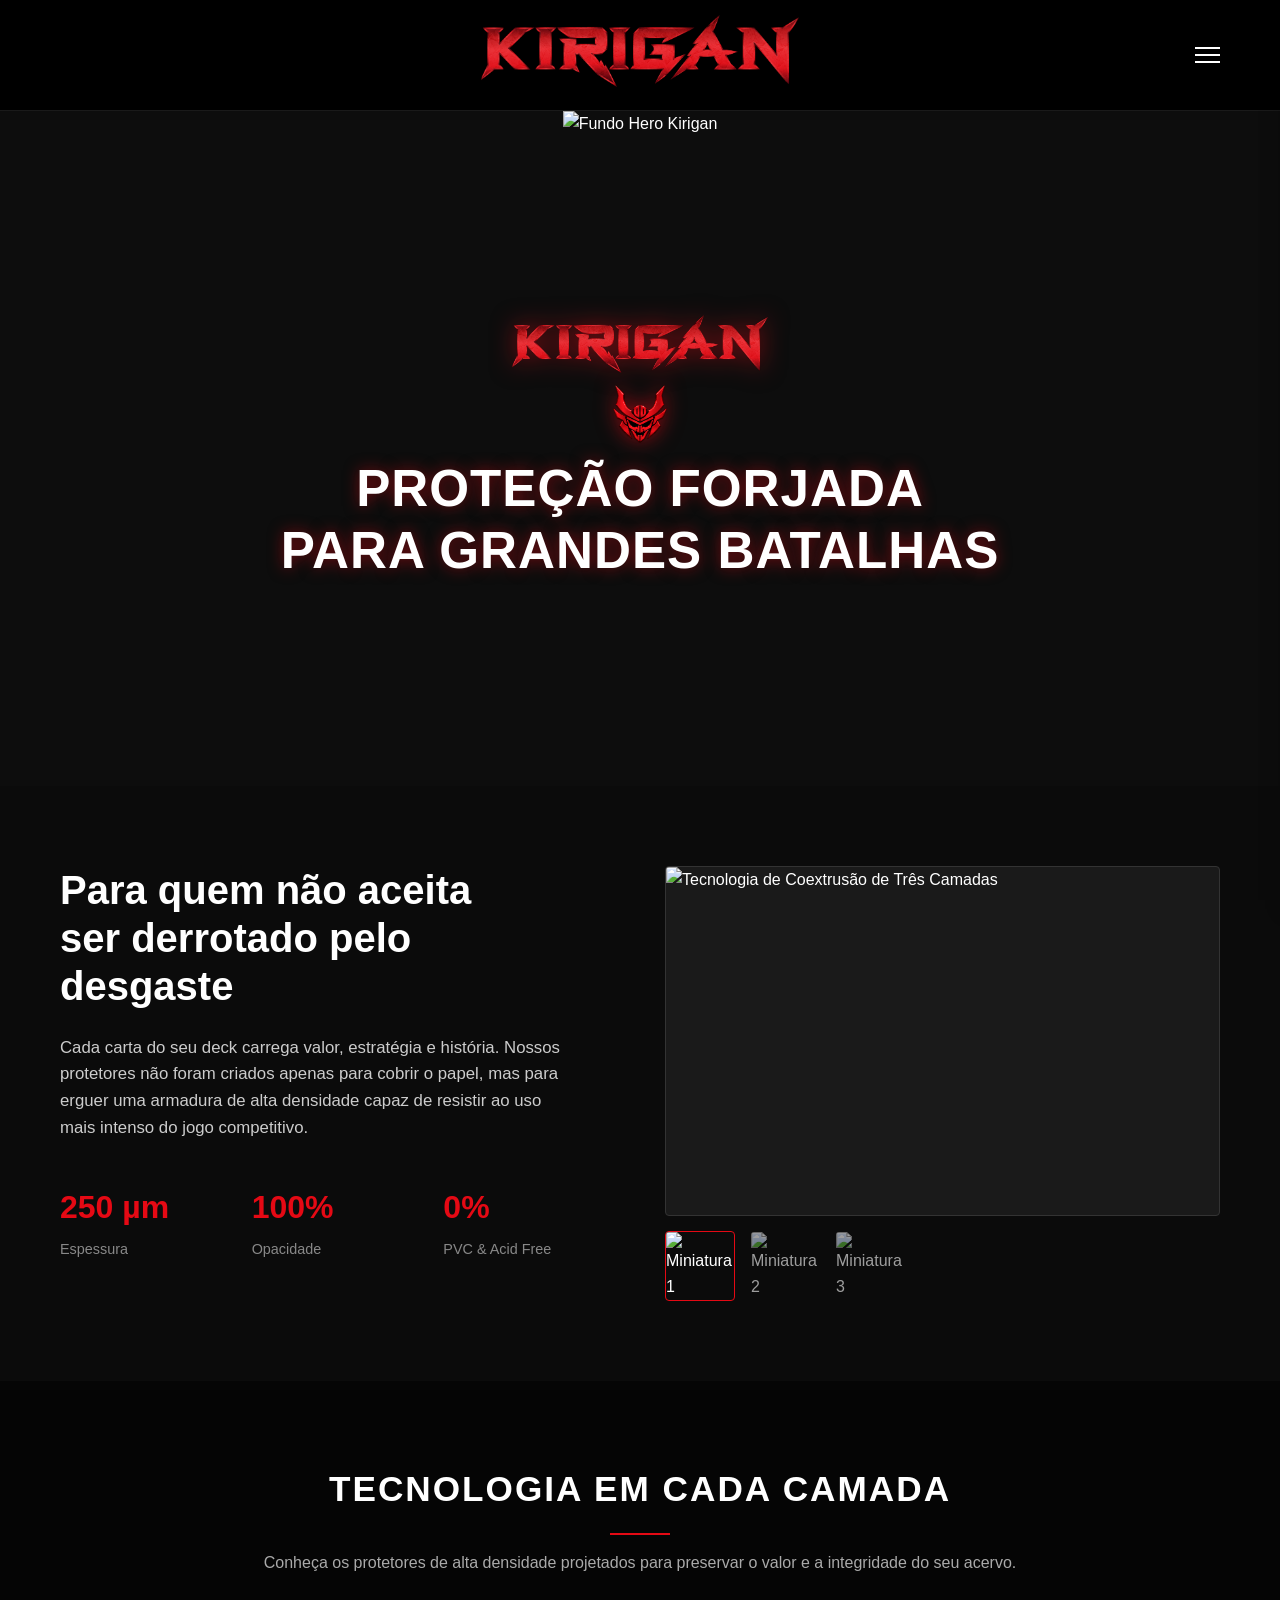
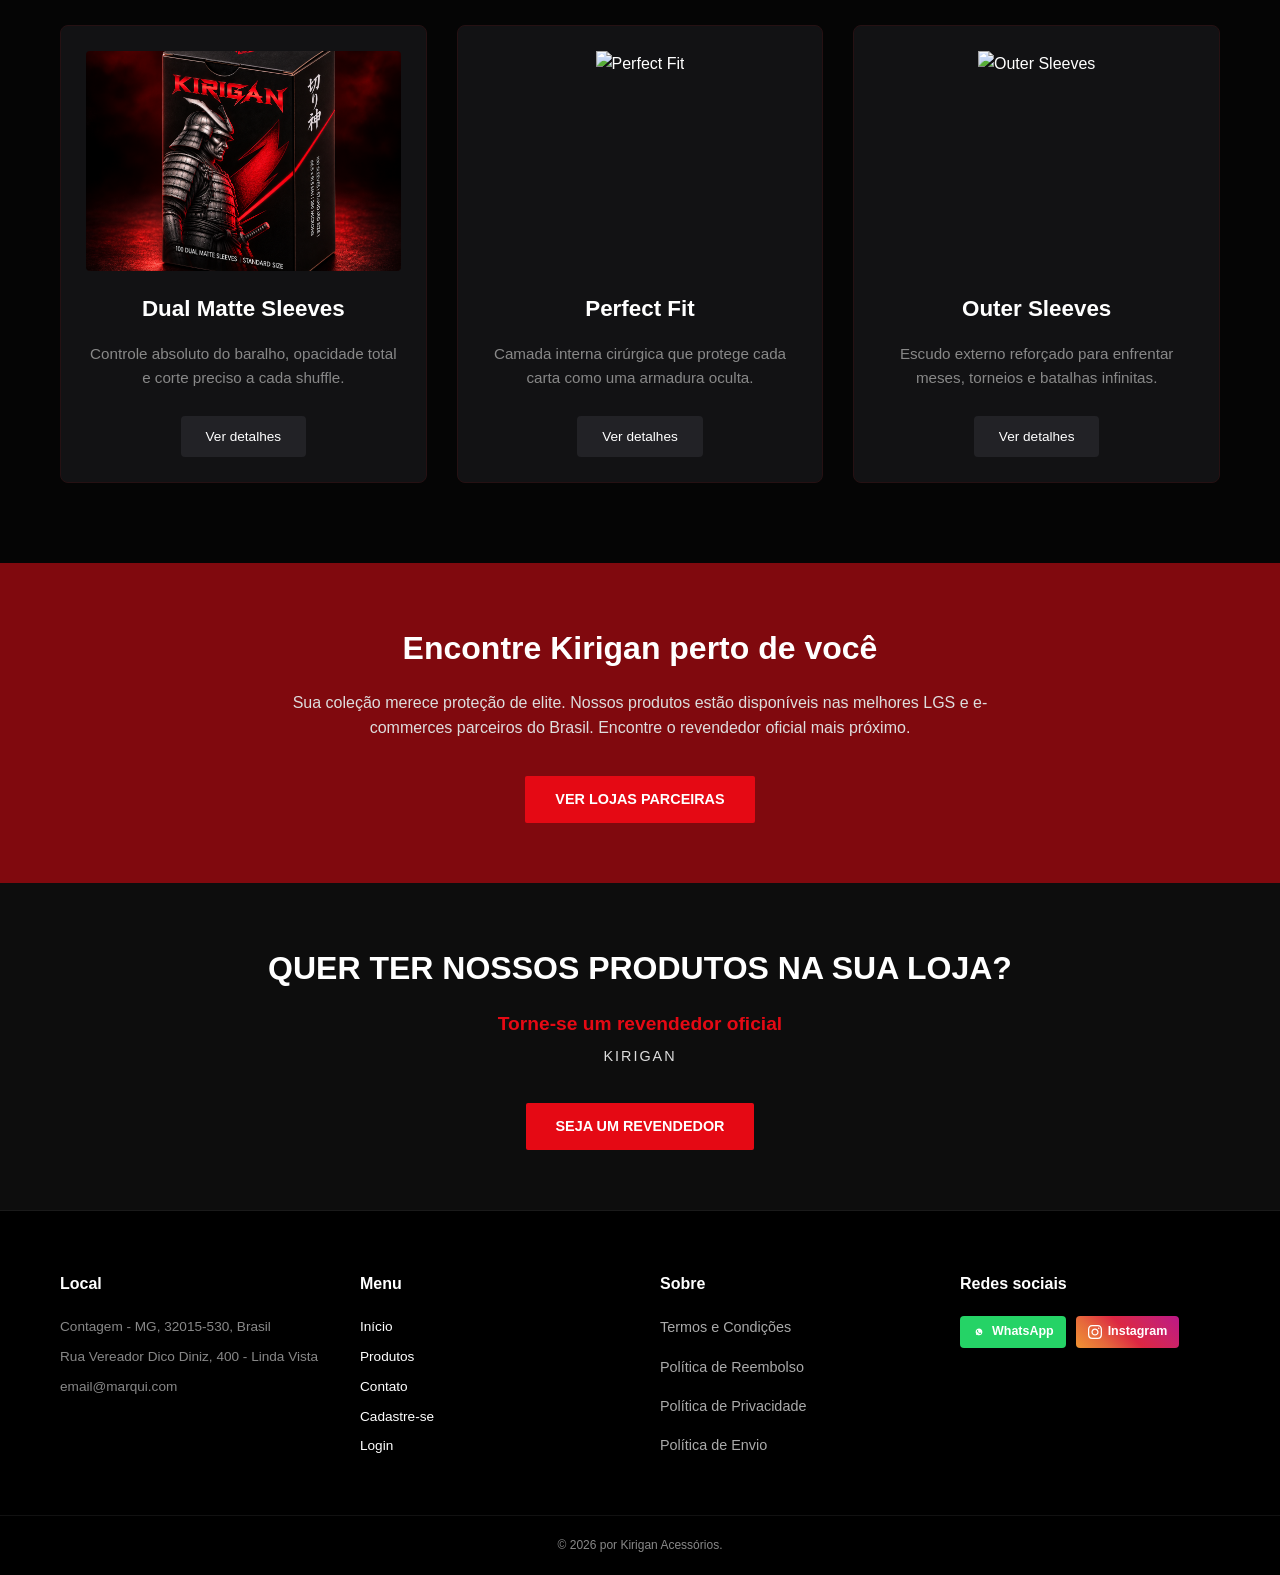
==== commit e6443b01: "Atualizações" ====
--- a/index.html
+++ b/index.html
@@ -1,11 +1,13 @@
 <!DOCTYPE html>
 <html lang="pt-BR">
+
 <head>
   <meta charset="UTF-8">
   <meta name="viewport" content="width=device-width, initial-scale=1.0">
   <title>KIRIGAN - Proteção Forjada para Grandes Batalhas</title>
   <link rel="stylesheet" href="src/css/styles.css">
 </head>
+
 <body>
 
   <!-- Header / Nav -->
@@ -34,7 +36,14 @@
     <nav class="side-nav">
       <ul>
         <li><a href="index.html">Início</a></li>
-        <li><a href="produtos.html">Produtos</a></li>
+        <li class="has-submenu">
+          <a href="#" class="submenu-toggle">Produtos <span class="arrow">▼</span></a>
+          <ul class="submenu">
+            <li><a href="produtos.html?produto=dual-matte">Dual Matte Sleeves</a></li>
+            <li><a href="produtos.html?produto=perfect-fit">Perfect Fit</a></li>
+            <li><a href="produtos.html?produto=outer-sleeves">Outer Sleeves</a></li>
+          </ul>
+        </li>
         <li class="has-submenu">
           <a href="#" class="submenu-toggle">Sobre <span class="arrow">▼</span></a>
           <ul class="submenu">
@@ -72,9 +81,11 @@
       <div class="about-text">
         <h2>Para quem não aceita<br>ser derrotado pelo<br>desgaste</h2>
         <p>
-          Cada carta do seu deck carrega valor, estratégia e história. Nossos protetores não foram criados apenas para cobrir o papel, mas para erguer uma armadura de alta densidade capaz de resistir ao uso mais intenso do jogo competitivo.
+          Cada carta do seu deck carrega valor, estratégia e história. Nossos protetores não foram criados apenas para
+          cobrir o papel, mas para erguer uma armadura de alta densidade capaz de resistir ao uso mais intenso do jogo
+          competitivo.
         </p>
-        
+
         <div class="stats-grid">
           <div class="stat-item">
             <h3>250 µm</h3>
@@ -93,12 +104,16 @@
 
       <div class="about-gallery">
         <div class="main-image-box">
-          <img id="mainDisplayImage" src="src/images/Tecnologia de Coextrusão em Três Camadas.png" alt="Tecnologia de Coextrusão de Três Camadas">
+          <img id="mainDisplayImage" src="src/images/Tecnologia de Coextrusão em Três Camadas.png"
+            alt="Tecnologia de Coextrusão de Três Camadas">
         </div>
         <div class="thumbs-grid">
-          <img src="src/images/Ensaio de Tração de Filme Plástico Teal.png" class="thumb active" onclick="changeImage(this.src)" alt="Miniatura 1">
-          <img src="src/images/Caixas KIRIGAN com Leques Texturizados.png" class="thumb" onclick="changeImage(this.src)" alt="Miniatura 2">
-          <img src="src/images/Tecnologia de Coextrusão em Três Camadas.png" class="thumb" onclick="changeImage(this.src)" alt="Miniatura 3">
+          <img src="src/images/Ensaio de Tração de Filme Plástico Teal.png" class="thumb active"
+            onclick="changeImage(this.src)" alt="Miniatura 1">
+          <img src="src/images/Caixas KIRIGAN com Leques Texturizados.png" class="thumb" onclick="changeImage(this.src)"
+            alt="Miniatura 2">
+          <img src="src/images/Tecnologia de Coextrusão em Três Camadas.png" class="thumb"
+            onclick="changeImage(this.src)" alt="Miniatura 3">
         </div>
       </div>
     </div>
@@ -117,11 +132,11 @@
         <!-- Card 1 -->
         <div class="card">
           <div class="card-img">
-            <img src="src/images/Dual matte.png" alt="Dual Matte Sleeves">
+            <img src="src/images/Dual Matte 2.png" alt="Dual Matte Sleeves">
           </div>
           <h3>Dual Matte Sleeves</h3>
           <p>Controle absoluto do baralho, opacidade total e corte preciso a cada shuffle.</p>
-          <a href="#" class="btn-secondary">Ver detalhes</a>
+          <a href="produtos.html?produto=dual-matte" class="btn-secondary">Ver detalhes</a>
         </div>
 
         <!-- Card 2 -->
@@ -131,7 +146,7 @@
           </div>
           <h3>Perfect Fit</h3>
           <p>Camada interna cirúrgica que protege cada carta como uma armadura oculta.</p>
-          <a href="#" class="btn-secondary">Ver detalhes</a>
+          <a href="produtos.html?produto=perfect-fit" class="btn-secondary">Ver detalhes</a>
         </div>
 
         <!-- Card 3 -->
@@ -141,7 +156,7 @@
           </div>
           <h3>Outer Sleeves</h3>
           <p>Escudo externo reforçado para enfrentar meses, torneios e batalhas infinitas.</p>
-          <a href="#" class="btn-secondary">Ver detalhes</a>
+          <a href="produtos.html?produto=outer-sleeves" class="btn-secondary">Ver detalhes</a>
         </div>
       </div>
     </div>
@@ -151,7 +166,8 @@
   <section class="cta-banner red-banner">
     <div class="container">
       <h2>Encontre Kirigan perto de você</h2>
-      <p>Sua coleção merece proteção de elite. Nossos produtos estão disponíveis nas melhores LGS e e-commerces parceiros do Brasil. Encontre o revendedor oficial mais próximo.</p>
+      <p>Sua coleção merece proteção de elite. Nossos produtos estão disponíveis nas melhores LGS e e-commerces
+        parceiros do Brasil. Encontre o revendedor oficial mais próximo.</p>
       <a href="#" class="btn-main">VER LOJAS PARCEIRAS</a>
     </div>
   </section>
@@ -169,7 +185,7 @@
   <!-- Footer -->
   <footer class="footer">
     <div class="container footer-grid">
-      
+
       <div class="footer-col">
         <h4>Local</h4>
         <p>Contagem - MG, 32015-530, Brasil</p>
@@ -201,12 +217,20 @@
       <div class="footer-col">
         <h4>Redes sociais</h4>
         <div class="footer-social-badges">
-          <a href="https://wa.me/553187849663?text=Olá,%20gostaria%20de%20mais%20informações." target="_blank" class="footer-badge-btn footer-badge-whatsapp" aria-label="WhatsApp">
-            <svg width="14" height="14" viewBox="0 0 24 24" fill="currentColor"><path d="M12.031 6.172c-3.181 0-5.767 2.586-5.768 5.766-.001 1.298.38 2.27 1.019 3.287l-.582 2.128 2.182-.573c.978.58 1.911.928 3.145.929 3.178 0 5.767-2.587 5.768-5.766.001-3.187-2.575-5.77-5.764-5.771zm3.392 8.244c-.144.405-.837.774-1.17.824-.299.045-.677.063-1.092-.069-.252-.08-.575-.187-.988-.365-1.739-.751-2.874-2.502-2.961-2.617-.087-.116-.708-.94-.708-1.793s.448-1.273.607-1.446c.159-.173.346-.217.462-.217l.332.006c.106.005.249-.04.39.298.144.347.491 1.2.534 1.287.043.087.072.188.014.304-.058.116-.087.188-.173.289l-.26.304c-.087.086-.177.18-.076.354.101.174.449.741.964 1.201.662.591 1.221.774 1.394.86s.274.072.376-.043c.101-.116.433-.506.549-.68.116-.173.231-.145.39-.087s1.011.477 1.184.564.289.13.332.202c.045.072.045.419-.1.824z"/></svg>
+          <a href="https://wa.me/553187849663?text=Olá,%20gostaria%20de%20mais%20informações." target="_blank"
+            class="footer-badge-btn footer-badge-whatsapp" aria-label="WhatsApp">
+            <svg width="14" height="14" viewBox="0 0 24 24" fill="currentColor">
+              <path
+                d="M12.031 6.172c-3.181 0-5.767 2.586-5.768 5.766-.001 1.298.38 2.27 1.019 3.287l-.582 2.128 2.182-.573c.978.58 1.911.928 3.145.929 3.178 0 5.767-2.587 5.768-5.766.001-3.187-2.575-5.77-5.764-5.771zm3.392 8.244c-.144.405-.837.774-1.17.824-.299.045-.677.063-1.092-.069-.252-.08-.575-.187-.988-.365-1.739-.751-2.874-2.502-2.961-2.617-.087-.116-.708-.94-.708-1.793s.448-1.273.607-1.446c.159-.173.346-.217.462-.217l.332.006c.106.005.249-.04.39.298.144.347.491 1.2.534 1.287.043.087.072.188.014.304-.058.116-.087.188-.173.289l-.26.304c-.087.086-.177.18-.076.354.101.174.449.741.964 1.201.662.591 1.221.774 1.394.86s.274.072.376-.043c.101-.116.433-.506.549-.68.116-.173.231-.145.39-.087s1.011.477 1.184.564.289.13.332.202c.045.072.045.419-.1.824z" />
+            </svg>
             WhatsApp
           </a>
-          <a href="https://www.instagram.com/kirigan.acessorios/" target="_blank" class="footer-badge-btn footer-badge-instagram" aria-label="Instagram">
-            <svg width="14" height="14" viewBox="0 0 24 24" fill="currentColor"><path d="M12 2.163c3.204 0 3.584.012 4.85.07 3.252.148 4.771 1.691 4.919 4.919.058 1.265.069 1.645.069 4.849 0 3.205-.012 3.584-.069 4.849-.149 3.225-1.664 4.771-4.919 4.919-1.266.058-1.644.07-4.85.07-3.204 0-3.584-.012-4.849-.07-3.26-.149-4.771-1.699-4.919-4.92-.058-1.265-.07-1.644-.07-4.849 0-3.204.013-3.583.07-4.849.149-3.227 1.664-4.771 4.919-4.919 1.266-.057 1.645-.069 4.849-.069zm0-2.163c-3.259 0-3.667.014-4.947.072-4.358.2-6.78 2.618-6.98 6.98-.059 1.281-.073 1.689-.073 4.948 0 3.259.014 3.668.072 4.948.2 4.358 2.618 6.78 6.98 6.98 1.281.058 1.689.072 4.948.072 3.259 0 3.668-.014 4.948-.072 4.354-.2 6.782-2.618 6.979-6.98.059-1.28.073-1.689.073-4.948 0-3.259-.014-3.667-.072-4.947-.196-4.354-2.617-6.78-6.979-6.98-1.281-.059-1.69-.073-4.949-.073zm0 5.838c-3.403 0-6.162 2.759-6.162 6.162s2.759 6.163 6.162 6.163 6.162-2.759 6.162-6.163c0-3.403-2.759-6.162-6.162-6.162zm0 10.162c-2.209 0-4-1.79-4-4 0-2.209 1.791-4 4-4s4 1.791 4 4c0 2.21-1.791 4-4 4zm6.406-11.845c-.796 0-1.441.645-1.441 1.44s.645 1.44 1.441 1.44c.795 0 1.439-.645 1.439-1.44s-.644-1.44-1.439-1.44z"/></svg>
+          <a href="https://www.instagram.com/kirigan.acessorios/" target="_blank"
+            class="footer-badge-btn footer-badge-instagram" aria-label="Instagram">
+            <svg width="14" height="14" viewBox="0 0 24 24" fill="currentColor">
+              <path
+                d="M12 2.163c3.204 0 3.584.012 4.85.07 3.252.148 4.771 1.691 4.919 4.919.058 1.265.069 1.645.069 4.849 0 3.205-.012 3.584-.069 4.849-.149 3.225-1.664 4.771-4.919 4.919-1.266.058-1.644.07-4.85.07-3.204 0-3.584-.012-4.849-.07-3.26-.149-4.771-1.699-4.919-4.92-.058-1.265-.07-1.644-.07-4.849 0-3.204.013-3.583.07-4.849.149-3.227 1.664-4.771 4.919-4.919 1.266-.057 1.645-.069 4.849-.069zm0-2.163c-3.259 0-3.667.014-4.947.072-4.358.2-6.78 2.618-6.98 6.98-.059 1.281-.073 1.689-.073 4.948 0 3.259.014 3.668.072 4.948.2 4.358 2.618 6.78 6.98 6.98 1.281.058 1.689.072 4.948.072 3.259 0 3.668-.014 4.948-.072 4.354-.2 6.782-2.618 6.979-6.98.059-1.28.073-1.689.073-4.948 0-3.259-.014-3.667-.072-4.947-.196-4.354-2.617-6.78-6.979-6.98-1.281-.059-1.69-.073-4.949-.073zm0 5.838c-3.403 0-6.162 2.759-6.162 6.162s2.759 6.163 6.162 6.163 6.162-2.759 6.162-6.163c0-3.403-2.759-6.162-6.162-6.162zm0 10.162c-2.209 0-4-1.79-4-4 0-2.209 1.791-4 4-4s4 1.791 4 4c0 2.21-1.791 4-4 4zm6.406-11.845c-.796 0-1.441.645-1.441 1.44s.645 1.44 1.441 1.44c.795 0 1.439-.645 1.439-1.44s-.644-1.44-1.439-1.44z" />
+            </svg>
             Instagram
           </a>
         </div>
@@ -222,4 +246,5 @@
 
   <script src="src/script/script.js"></script>
 </body>
-</html>
+
+</html>
--- a/src/css/styles.css
+++ b/src/css/styles.css
@@ -555,7 +555,7 @@
 }
 
 .footer-col a {
-  color: #888888;
+  color: #ffffff;
   text-decoration: none;
   transition: color 0.3s;
 }
